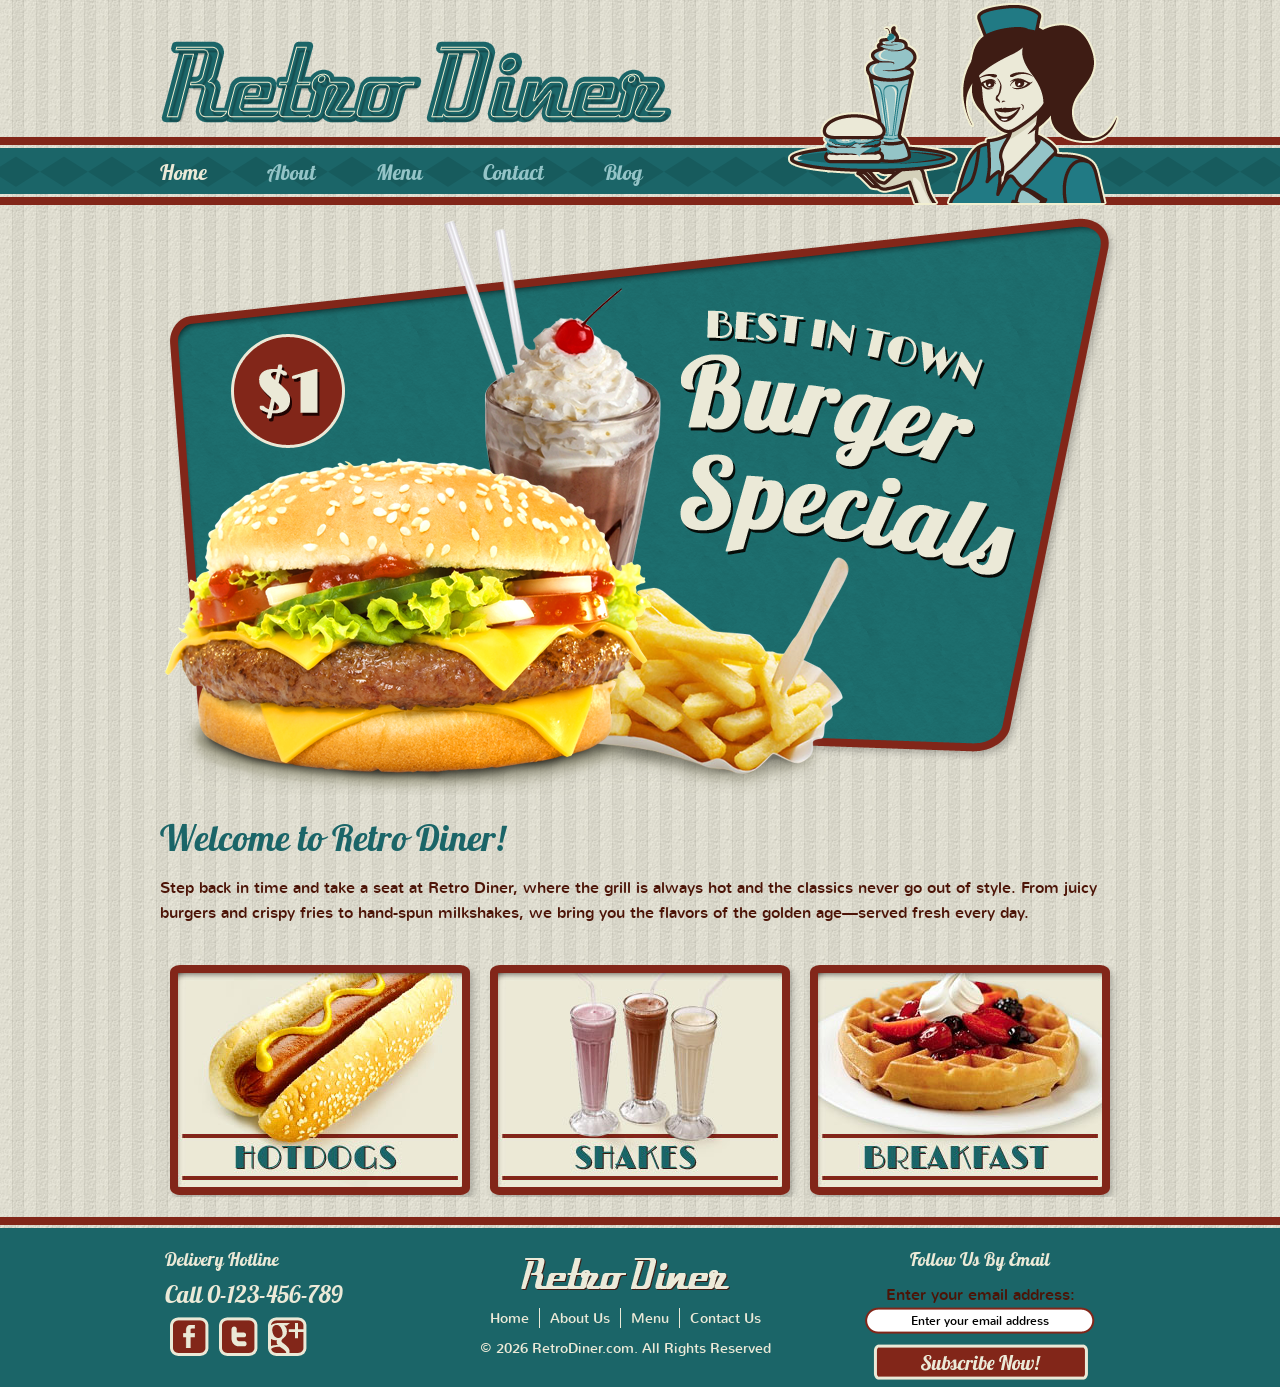
==== index.html @ 700c7e8f "Página accesible" ====
<!DOCTYPE html>
<html lang="en">
<!-- Website template by freewebsitetemplates.com -->
<head>
	<title>Retro Diner</title>
	<meta charset="utf-8">
	<link href="css/style.css" rel="stylesheet" type="text/css">
</head>
<body>
	<div id="header">
		<div>
			<a href="index.html" aria-label="Retro Diner home"><img class="logo" src="images/logo.png" width="513" height="84" alt="Retro Diner logo" title=""><img src="images/waitress.png" width="332" height="205" alt="" title=""></a>
			<nav>
				<ul class="navigation">
				<li>
					<a class="active" href="index.html">Home</a>
				</li>
				<li>
					<a href="about.html">About</a>
				</li>
				<li>
					<a href="burger.html">Menu</a>
				</li>
				<li>
					<a href="contact.html">Contact</a>
				</li>
				<li>
					<a href="blog.html">Blog</a>
				</li>
			</ul>
			</nav>
		</div>
	</div>
	<main id="body">
		<div class="featured"> <a href="burger.html" aria-label="View burger specials"><img src="images/burger-specials.png" width="960" height="590" alt="Burger specials"></a>
			<h1>Welcome to Retro Diner!</h1>
			<p>
				Step back in time and take a seat at Retro Diner, where the grill is always hot and the classics never go out of style. From juicy burgers and crispy fries to hand-spun milkshakes, we bring you the flavors of the golden age—served fresh every day.
			</p>
			<ul>
				<li>
					<a href="hotdog.html" aria-label="View hotdog menu"><img src="images/hotdogs.jpg" width="284" height="214" alt="Hotdog menu"></a>
				</li>
				<li>
					<a href="shake.html" aria-label="View shake menu"><img src="images/shakes.jpg" alt="Shake menu" width="284" height="214"></a>
				</li>
				<li>
					<a href="breakfast.html" aria-label="View breakfast menu"><img src="images/breakfast.jpg" alt="Breakfast menu" width="284" height="214"></a>
				</li>
			</ul>
		</div>
	</main>
	<footer id="footer">
		<div>
			<ul>
				<li class="first">
					<h2>Delivery Hotline</h2>
					<h3>Call 0-123-456-789</h3>
					<ul>
						<li>
							<a href="http://www.freewebsitetemplates.com/go/facebook" class="facebook" aria-label="Follow us on Facebook"></a>
						</li>
						<li>
							<a href="http://www.freewebsitetemplates.com/go/twitter" class="twitter" aria-label="Follow us on Twitter"></a>
						</li>
						<li>
							<a href="http://www.freewebsitetemplates.com/go/googleplus" class="googleplus" aria-label="Follow us on Google Plus"></a>
						</li>
					</ul>
				</li>
				<li>
					<a href="index.html" aria-label="Retro Diner home"><img class="logo" src="images/logo-footer.png" alt="Retro Diner footer logo"></a>
					<ul class="navigation">
						<li>
							<a href="index.html">Home</a>
						</li>
						<li>
							<a href="about.html">About Us</a>
						</li>
						<li>
							<a href="burger.html">Menu</a>
						</li>
						<li>
							<a href="contact.html">Contact Us</a>
						</li>
					</ul>
					<span>&copy; 2026 RetroDiner.com. All Rights Reserved</span>
				</li>
				<li class="last">
					<h2>Follow Us By Email</h2>
					<form action="index.html">
						<label for="subscribe">Enter your email address:</label>
						<input type="text" name="subscribe" id="subscribe" value="Enter your email address" aria-label="Email address" autocomplete="email">
						<button type="submit" aria-label="Subscribe now"></button>
					</form>
				</li>
			</ul>
		</div>
	</footer>
</body>
</html>
---- css/style.css ----
/** Website template by freewebsitetemplates.com **/
body {
	margin :0;
	padding :0;
	background :url("../images/bg-body.jpg");
	line-height :25px;
}
a {
	outline :0;
}

/* Make keyboard focus clearly visible across interactive elements */
a:focus,
button:focus,
input:focus,
textarea:focus,
select:focus,
[tabindex]:focus {
	outline :3px solid #ffd24a;
	outline-offset :3px;
}

/* Keep focus ring primarily for keyboard navigation when supported */
a:focus:not(:focus-visible),
button:focus:not(:focus-visible),
input:focus:not(:focus-visible),
textarea:focus:not(:focus-visible),
select:focus:not(:focus-visible),
[tabindex]:focus:not(:focus-visible) {
	outline :0;
}

a:focus,
a:focus-visible {
	text-decoration :underline;
}
img {
	border :0;
}
label {
	font-family :'NunitoRegular';
	font-size :16px;
	color :#4c1407;
	font-weight :normal;
}
@font-face {
	font-family :'NunitoRegular';
	src :url('../fonts/nunito-regular-webfont.eot');
	src :url('../fonts/nunito-regular-webfont.eot?#iefix') format('embedded-opentype'),
		url('../fonts/nunito-regular-webfont.woff') format('woff'),
		url('../fonts/nunito-regular-webfont.ttf') format('truetype'),
		url('../fonts/nunito-regular-webfont.svg#NunitoRegular') format('svg');
	font-weight :normal;
	font-style :normal;
}
@font-face {
	font-family :'Lobster1.4Regular';
	src :url('../fonts/lobster-webfont.eot');
	src :url('../fonts/lobster-webfont.eot?#iefix') format('embedded-opentype'),
		url('../fonts/lobster-webfont.woff') format('woff'),
		url('../fonts/lobster-webfont.ttf') format('truetype'),
		url('../fonts/lobster-webfont.svg#Lobster1.4Regular') format('svg');
	font-weight :normal;
	font-style :normal;
}
@font-face {
	font-family :'LimelightRegular';
	src :url('../fonts/limelight-webfont.eot');
	src :url('../fonts/limelight-webfont.eot?#iefix') format('embedded-opentype'),
		url('../fonts/limelight-webfont.woff') format('woff'),
		url('../fonts/limelight-webfont.ttf') format('truetype'),
		url('../fonts/limelight-webfont.svg#LimelightRegular') format('svg');
	font-weight :normal;
	font-style :normal;
}
#header {
	height :205px;
	width :100%;
	background :transparent url("../images/bg-navigation.png");
	background-repeat :repeat-x;
	background-position :bottom;
}
#header div {
	width :960px;
	margin :0 auto;
	height :203px;
	position :relative;
}
#header div a img {
	border :0;
	float :right;
	overflow :hidden;
}
#header div img.logo {
	border :0;
	float :left;
	overflow :hidden;
	margin-top :40px;
}
#header div ul.navigation {
	margin :0;
	padding :0;
	list-style-type :none;
	position :absolute;
	left :0px;
	top :160px;
	overflow :hidden;
	width :620px;
}
#header div ul.navigation li {
	float :left;
}
#header div ul.navigation li:first-child a {
	padding-left :0;
}
#header div ul.navigation li a {
	text-decoration :none;
	padding :0 30px;
	color :#ebe9d7;
	font-family :'Lobster1.4Regular';
	font-size :16px;
	color :#94c4c7;
	font-size :21px;
}
#header div ul.navigation li a:hover {
	color :#ebe9d7;
}
#header div ul.navigation li a.active {
	color :#ebe9d7;
}
#body {
	width :960px;
	margin :0 auto;
	overflow :hidden;
}
#body .featured {
	width :960px;
	overflow :hidden;
	margin-bottom :0;
}
#body .featured img {
	border :0;
}
#body .featured h1 {
	font-family :'Lobster1.4Regular';
	font-size :36px;
	color :#1b6568;
	display :block;
	font-weight :normal;
}
#body .featured p {
	font-family :'NunitoRegular';
	font-size :16px;
	color :#4c1407;
}
#body .featured p a {
	font-family :'NunitoRegular';
	font-size :16px;
	color :#4c1407;
}
#body .featured p a:hover {
	color :#80210b;
}
#body .featured ul {
	list-style-type :none;
	margin :40px 0 0 0;
	padding :0;
}
#body .featured ul li {
	float :left;
	width :320px;
	height :242px;
	text-align :center;
}
#body .featured ul li {
	background :transparent url("../images/frame.png");
	background-repeat :no-repeat;
	background-position :top;
	height :202px;
	width :280px;
	padding :8px 22px 22px 18px;
}
#body #content {
	width :960px;
	margin :30px 0;
	height :auto;
	padding-top :18px;
	background :transparent url("../images/bg-content-top.png");
	background-position :center top;
	background-repeat :no-repeat;
}
#body #content div {
	width :960px;
	background :transparent url("../images/bg-content-bottom.png");
	background-position :center bottom;
	background-repeat :no-repeat;
	padding-bottom :22px;
}
#body #content div div {
	width :860px;
	padding :10px 50px 20px 50px;
	background :transparent url("../images/bg-content.png");
	background-position :center center;
	background-repeat :repeat-y;
}
#body #content div div h1 {
	font-family :'Lobster1.4Regular';
	font-size :36px;
	color :#1b6568;
	font-weight :normal;
	margin-bottom :50px;
}
#body #content div div ul {
	list-style-type :none;
	margin :0;
	padding :0;
}
#body #content div div ul li {
	float :none;
	margin :0 0 50px 0;
	padding :0;
}
#body #content div div ul li h4 {
	font-family :'NunitoRegular';
	font-size :16px;
	color :#822619;
	font-weight :normal;
}
#body #content div div ul li h2 {
	font-family :'Lobster1.4Regular';
	font-size :18px;
	color :#822619;
	font-weight :normal;
}
#body #content div div ul li h2 a {
	font-family :'Lobster1.4Regular';
	font-size :24px;
	color :#822619;
	text-decoration :none;
	font-weight :normal;
}
#body #content div div ul li p {
	font-family :'NunitoRegular';
	font-size :16px;
	color :#822619;
	font-weight :normal;
}
#body #content div div ul li p a {
	font-family :'NunitoRegular';
	font-size :16px;
	color :#822619;
	font-weight :normal;
	text-decoration :underline;
}
#body #content div div ul li p a:hover {
	color:#a0210b;
}
#body #content div div ul li p span {
	font-family :'NunitoRegular';
	font-size :14px;
	color :#822619;
	font-weight :normal;
}
#body #content div div ul li h2 a:hover {
	color :#80210b;
}
#body .content div div form label {
	display :block;
}
#body .content div div form label span {
	display :block;
	color :#4c1407;
	font-family :'NunitoRegular';
	font-size :16px;
	font-weight :normal;
}
#body .content div div form label button {
	background :transparent url("../images/interface.png") no-repeat 0 -77px;
	width :286px;
	height :20px;
	border :0;
	padding :5px;
	margin-bottom :10px;
}
#body .content div div form label textarea {
	background :transparent url("../images/interface.png") no-repeat 0 -157px;
	width :522px;
	height :206px;
	border :0;
	padding :5px;
	margin-bottom :5px;
}
#body .content div div form button[type="submit"] {
	background :transparent url("../images/button.png") no-repeat 0 -450px;
	width :101px;
	height :36px;	
	border :0;
	padding :5px;
	margin-bottom :20px;
	cursor :pointer;
}
#body .content div div form button[type="submit"]:hover {
	background :transparent url("../images/button.png") no-repeat 0 -364px;
}
#body .content {
	width :620px;
	margin :30px 40px 30px 0;
	height :auto;
	padding-top :18px;
	background :transparent url("../images/bg-content-top2.png");
	background-position :center top;
	background-repeat :no-repeat;
	float :left;
}
#body .content div {
	width :620px;
	background :transparent url("../images/bg-content-bottom2.png");
	background-position :center bottom;
	background-repeat :no-repeat;
	padding-bottom :12px;
}
#body .content div div {
	width :540px;
	padding :10px 40px 20px 40px;
	background :transparent url("../images/bg-content2.png");
	background-position :center center;
	background-repeat :repeat-y;
}
#body .content div div h4 {
	font-size :24px;
	color :#822619;
	font-family :'Lobster1.4Regular';
	font-weight :normal;
}
#body .content div div p {
	font-family :'NunitoRegular';
	font-size :16px;
	color :#4c1407;
	text-align :justify;
}
#body .content div div p a {
	font-family :'NunitoRegular';
	font-size :16px;
	color :#4c1407;
}
#body .content div div p a:hover {
	color :#80210b;
}
#body .content div div h1 {
	font-family :'Lobster1.4Regular';
	font-size :36px;
	color :#1b6568;
	font-weight :normal;
}
#body .content div div ul {
	list-style-type :none;
	margin :0;
	padding :0;
	width :580px;
	margin-left :-22px;
}
#body .content div div ul li {
	margin-bottom :20px;
	border-style :dotted;
	border-top :none;
	border-left :none;
	border-right :none;
	padding :0 25px 10px 25px;
	position :relative;
}
#body .content div div ul li.last {
	border :none;
}
#body .content div div ul li h2 a {
	font-family :'Lobster1.4Regular';
	font-size :24px;
	color :#822619;
	font-weight :normal;
	text-decoration :none;
}
#body .content div div ul li p {
	font-family :'NunitoRegular';
	font-size :16px;
	color :#822619;
	font-weight :normal;
	text-decoration :none;
	width :440px;
}
#body .content div div ul li p a {
	font-family :'NunitoRegular';
	font-size :16px;
	color :#822619;
	font-weight :normal;
}
#body .content div div ul li p a:hover {
	font-family :'NunitoRegular';
	font-size :16px;
	color :#80210b;
	font-weight :normal;
}
#body .content div div ul li span.price {
	background :transparent url("../images/icon.png") no-repeat 0 -673px;
	width :70px;
	height :70px;
	display :block;
	text-align :center;
	line-height :70px;
	font-family :'LimelightRegular';
	color :#ebe9d7;
	font-size :28px;
	position :absolute;
	left :490px;
	top :0px;
}
#body .content div div div {
	background :none;
	text-align :center;
	width :530px;
	margin :0;
	padding :0;
}
#body .sidebar {
	width :280px;
	float :left;
	margin :30px 0;
	text-align :center;
	padding-top :30px;
}
#body .sidebar h1 {
	color :#1b6568;
	font-family :'Lobster1.4Regular';
	font-size :36px;
	font-weight :normal;
	margin-bottom :10px;
}
#body .sidebar span {
	color :#4c1407;
	font-family :'NunitoRegular';
	font-size :16px;
	font-weight :normal;
	display :block;
}
#body .sidebar ul.navigation {
	list-style-type :none;
	margin :50px 0 0 0;
	padding :0;
}
#body .sidebar ul.navigation li {
	border-style :solid;
	border-color :#822619;
	border-left :none;
	border-right :none;
	border-top :none;
	height :50px;
	line-height :50px;
}
#body .sidebar ul.navigation li.first {
	border-style :solid;
	border-color :#822619;
	border-left :none;
	border-right :none;
}
#body .sidebar ul.navigation li a {
	text-decoration :none;
	font-family :'LimelightRegular';
	font-size :32px;
	color :#822619;
	text-align :center;
	font-weight :normal;
}
#body .sidebar ul.navigation li a:hover {
	color :#1b6568;
	font-size :32px;
	font-family :'LimelightRegular';
}
#body .sidebar ul.navigation li a.active {
	color :#1b6568;
	font-size :32px;
	font-family :'LimelightRegular';
}
#body .sidebar a.download {
	background :transparent url("../images/button.png") no-repeat 0 -96px;
	display :block;
	height :46px;
	width :278px;
	line-height :46px;
	text-decoration :none;
	color :#ebe9d7;
	font-size :26px;
	font-family :'Lobster1.4Regular';
	margin-top :40px;
}
#body .sidebar a.download:hover {
	background :transparent url("../images/button.png") no-repeat 0 0;
}
#body .sidebar ul li.last {
	border-bottom :none;
}
#body .sidebar ul {
	list-style-type :none;
	margin :0 0 50px 0;
	padding :0;
}
#body .sidebar ul li.first {
	border-style :dotted;
	border-color :#822619;
	border-left :none;
	border-right :none;
	border-top :dotted;
}
#body .sidebar ul li {
	border-style :dotted;
	border-color :#822619;
	border-left :none;
	border-right :none;
	border-top :none;
	line-height :18px;
	padding :10px 10px;
	font-family :'NunitoRegular';
}
#body .sidebar ul li a {
	font-family :'NunitoRegular';
	text-decoration :none;
	color :#3e1c14;
	font-size :16px;
}
#body .sidebar ul li a:hover {
	font-family :'NunitoRegular';
	text-decoration :none;
	color :#1B6568;
	font-size :16px;
}
#body .sidebar ul {
	margin-top :30px;
}
#body div#section {
	float :left;
	height :auto;
	margin :30px 40px 30px 0;
	padding-top :18px;
	width :620px;
}
#body div#section div.section {
	background :transparent url("../images/bg-blog-top.png");
	background-repeat :no-repeat;
	background-position :top center;
	width :532px;
	padding-top :18px;
	margin :0 0 50px 0;
	position :relative;
	left :20px;
	float :right;
}
#body div#section div.section div {
	background :transparent url("../images/bg-blog-bottom.png");
	background-repeat :no-repeat;
	background-position :center bottom;
	width :532px;
	padding-bottom :25px;
}
#body div#section div.section div div {
	background :transparent url("../images/bg-blog-center.png");
	background-repeat :repeat-y;
	background-position :center;
	width :452px;
	padding :10px 40px 10px 40px;
}
#body div#section div.section div div a img {
	border :0;
	margin :0 20px 0 0;
	float :left;
}
#body div#section div.section div div h2 {
	font-family :'LimelightRegular';
	color :#1b6568;
	font-size :28px;
	font-weight :normal;
	margin :0;
	padding :0;
	text-transform :uppercase;
	width :auto;
}
#body div#section div.section div div h2 a {
	font-family :'LimelightRegular';
	color :#822619;
	font-size :28px;
	font-weight :normal;
	text-decoration :none;
	line-height :30px;
}
#body div#section div.section div div h2 a:hover {
	color :#1b6568;
	text-decoration :none;
}
#body div#section div.section div div h3 {
	font-family :'NunitoRegular';
	color :#4c1407;
	font-size :14px;
	font-weight :normal;
	margin :25px 0 0 0;
	padding :0;
	width :auto;
}
#body div#section div.section div div h3 a {
	color :#80210b;
	text-decoration :underline;
}
#body div#section div.section div div a {
	text-decoration :underline;
	color :#80210b;
}
#body div#section div.section div div a:hover {
	text-decoration :underline;
}
#body div#section div.section div div a span {
	font-family :'NunitoRegular';
	color :#80210b;
	font-size :14px;
	font-weight :normal;
	padding :0;
	width :auto;
}
#body div#section div.section div div p {
	font-family :'NunitoRegular';
	color :#4c1407;
	font-size :14px;
	width :auto;
	margin-top :70px;
}
#body div#section div.section div div a.price {
	background :transparent url("../images/icon.png") no-repeat 0 0;
	width :90px;
	height :69px;
	display :block;
	padding-top :20px;
	text-align :center;
	font-family :'LimelightRegular';
	font-size :24px;
	color :#ebe9d7;
	text-decoration :none;
	position :absolute;
	top :0;
	left :-100px;
}
#body div#section div.section div div a.price span {
	display :block;
	font-family :'LimelightRegular';
	font-size :24px;
	color :#ebe9d7;
}
#footer {
	height :130px;
	width :100%;
	padding :20px 0;
	margin-top :20px;
	background :transparent url("../images/bg-footer.jpg");
	background-repeat :repeat-x;
	background-position :top;
	background-color :#1b6568;
}
#footer div {
	width :960px;
	margin :0 auto;
}
#footer div ul {
	list-style-type :none;
	margin :0;
	padding :0;
}
#footer div ul li.first {
	text-align :left;
}
#footer div ul li img {
	border :0;
}
#footer div ul li {
	float :left;
	width :300px;
	padding :0 5px;
	text-align :center;
}
#footer div ul li.last {
	padding-left :75px;
	width :250px;
}
#footer div ul li h2 {
	color :#ebe9d7;
	font-family :'Lobster1.4Regular';
	font-weight :normal;
	font-size :18px;
	margin :10px 0;
	padding :0;
}
#footer div ul li h3 {
	color :#ebe9d7;
	font-family :'Lobster1.4Regular';
	font-size :24px;
	font-weight :normal;
	margin :10px 0;
	padding :0;
}
#footer div ul li ul {
	list-style-type :none;
	margin :0;
	padding :0;
}
#footer div ul li img.logo {
	margin-top :20px;
}
#footer div ul li ul li {
	float :left;
	width :auto;
	margin :0 5px;
	padding :0;
}
#footer div ul li ul .connect li {
	float :left;
	width :auto;
	margin :0 5px;
	padding :0;
}
#footer div ul li ul li a.facebook {
	background :transparent url("../images/icon.png") no-repeat 0 -228px;
	float :left;
	height :39px;
	width :39px;
}
#footer div ul li ul li a.facebook:hover {
	background :transparent url("../images/icon.png") no-repeat 0 -139px;
}
#footer div ul li ul li a.twitter {
	background :transparent url("../images/icon.png") no-repeat 0 -584px;
	float :left;
	height :39px;
	width :39px;
}
#footer div ul li ul li a.twitter:hover {
	background :transparent url("../images/icon.png") no-repeat 0 -495px;
}
#footer div ul li ul li a.googleplus {
	background :transparent url("../images/icon.png") no-repeat 0 -406px;
	float :left;
	height :39px;
	width :92px;
}
#footer div ul li ul li a.googleplus:hover {
	background :transparent url("../images/icon.png") no-repeat 0 -317px;
}
#footer div ul li input[type="submit"],
#footer div ul li button[type="submit"] {
	background :transparent url("../images/button.png") no-repeat 0 -278px;
	width :215px;
	height :36px;
	border :0;
	cursor :pointer;
}
#footer div ul li input[type="submit"]:hover,
#footer div ul li button[type="submit"]:hover {
	background :transparent url("../images/button.png") no-repeat 0 -192px;
}
#footer div ul li input {
	background :transparent url("../images/interface.png") no-repeat 0 0;
	border :0;
	width :220px;
	height :17px;
	padding :5px 5px;
	text-align :center;
	font-family :'NunitoRegular';
	font-size :12px;
	margin-bottom :10px;
}
#footer div ul li span {
	display :block;
	color :#ebe9d7;
	font-family :'NunitoRegular';
	font-size :14px;
}
#footer div ul li ul.navigation {
	list-style-type :none;
	margin :0 auto;
	padding :10px 0 0 0;
	display :inline-block;
	overflow :hidden;
	height :20px;
}
#footer div ul li ul.navigation li {
	margin :0;
	padding :0;
}
#footer div ul li ul.navigation li a {
	color :#ebe9d7;
	font-family :'NunitoRegular';
	font-weight :normal;
	font-size :14px;
	text-decoration :none;
	padding :0 10px;
	display :block;
	border-style :solid;
	border-right :none;
	border-top :none;
	border-bottom :none;
	border-color :#ebe9d7;
	border-width :1px;
	line-height :20px;
}
#footer div ul li ul.navigation li a:hover {
	text-decoration :underline;
}
#footer div ul li ul.navigation li:first-child a {
	border-left :none;
}
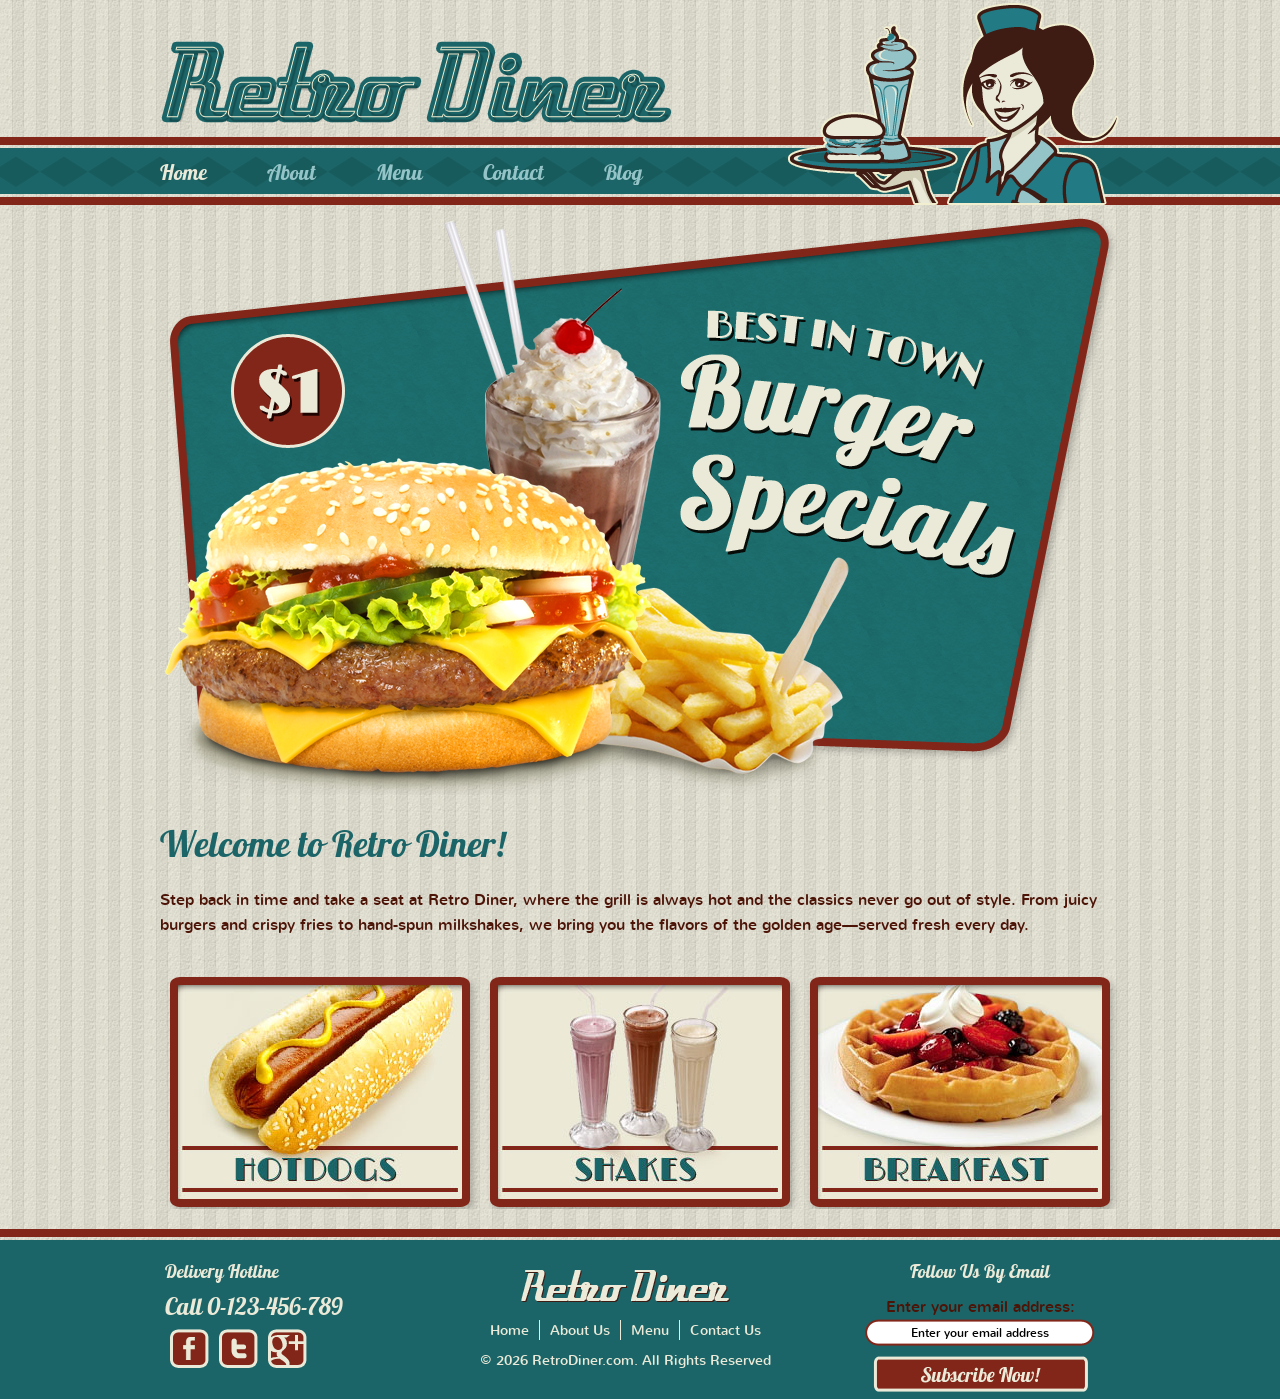
==== commit 87b01ace: "Second Version" ====
--- a/index.html
+++ b/index.html
@@ -8,9 +8,9 @@
 	<link href="css/style.css" rel="stylesheet" type="text/css">
 </head>
 <body>
-	<div id="header">
+	<header id="header">
 		<div>
-			<a href="index.html" aria-label="Retro Diner home"><img class="logo" src="images/logo.png" width="513" height="84" alt="Retro Diner logo" title=""><img src="images/waitress.png" width="332" height="205" alt="" title=""></a>
+			<a href="index.html" aria-label="Retro Diner home"><h1 class="site-title"><img class="logo" src="images/logo.png" width="513" height="84" alt="Retro Diner logo" title=""></h1><img src="images/waitress.png" width="332" height="205" alt="" title=""></a>
 			<nav>
 				<ul class="navigation">
 				<li>
@@ -31,10 +31,10 @@
 			</ul>
 			</nav>
 		</div>
-	</div>
+	</header>
 	<main id="body">
 		<div class="featured"> <a href="burger.html" aria-label="View burger specials"><img src="images/burger-specials.png" width="960" height="590" alt="Burger specials"></a>
-			<h1>Welcome to Retro Diner!</h1>
+			<h2 class="page-title">Welcome to Retro Diner!</h2>
 			<p>
 				Step back in time and take a seat at Retro Diner, where the grill is always hot and the classics never go out of style. From juicy burgers and crispy fries to hand-spun milkshakes, we bring you the flavors of the golden age—served fresh every day.
 			</p>
@@ -71,6 +71,7 @@
 				</li>
 				<li>
 					<a href="index.html" aria-label="Retro Diner home"><img class="logo" src="images/logo-footer.png" alt="Retro Diner footer logo"></a>
+					<nav aria-label="Footer navigation">
 					<ul class="navigation">
 						<li>
 							<a href="index.html">Home</a>
@@ -85,6 +86,7 @@
 							<a href="contact.html">Contact Us</a>
 						</li>
 					</ul>
+					</nav>
 					<span>&copy; 2026 RetroDiner.com. All Rights Reserved</span>
 				</li>
 				<li class="last">
--- a/css/style.css
+++ b/css/style.css
@@ -97,6 +97,17 @@
 	overflow :hidden;
 	margin-top :40px;
 }
+#header div h1.site-title {
+	margin :0;
+	padding :0;
+	float :left;
+	line-height :0;
+}
+#header div h1.site-title img.logo {
+	float :none;
+	margin-top :40px;
+	display :block;
+}
 #header div ul.navigation {
 	margin :0;
 	padding :0;
@@ -121,6 +132,7 @@
 	font-size :16px;
 	color :#94c4c7;
 	font-size :21px;
+	display :block;
 }
 #header div ul.navigation li a:hover {
 	color :#ebe9d7;
@@ -141,7 +153,8 @@
 #body .featured img {
 	border :0;
 }
-#body .featured h1 {
+#body .featured h1,
+#body .featured h2.page-title {
 	font-family :'Lobster1.4Regular';
 	font-size :36px;
 	color :#1b6568;
@@ -203,7 +216,8 @@
 	background-position :center center;
 	background-repeat :repeat-y;
 }
-#body #content div div h1 {
+#body #content div div h1,
+#body #content div div h2.page-title {
 	font-family :'Lobster1.4Regular';
 	font-size :36px;
 	color :#1b6568;
@@ -226,7 +240,8 @@
 	color :#822619;
 	font-weight :normal;
 }
-#body #content div div ul li h2 {
+#body #content div div ul li h2,
+#body #content div div ul li h3 {
 	font-family :'Lobster1.4Regular';
 	font-size :18px;
 	color :#822619;
@@ -326,7 +341,8 @@
 	background-position :center center;
 	background-repeat :repeat-y;
 }
-#body .content div div h4 {
+#body .content div div h4,
+#body .content div div h3.section-subtitle {
 	font-size :24px;
 	color :#822619;
 	font-family :'Lobster1.4Regular';
@@ -346,7 +362,8 @@
 #body .content div div p a:hover {
 	color :#80210b;
 }
-#body .content div div h1 {
+#body .content div div h1,
+#body .content div div h2.page-title {
 	font-family :'Lobster1.4Regular';
 	font-size :36px;
 	color :#1b6568;
@@ -426,7 +443,8 @@
 	text-align :center;
 	padding-top :30px;
 }
-#body .sidebar h1 {
+#body .sidebar h1,
+#body .sidebar h2.section-title {
 	color :#1b6568;
 	font-family :'Lobster1.4Regular';
 	font-size :36px;
@@ -467,6 +485,7 @@
 	color :#822619;
 	text-align :center;
 	font-weight :normal;
+	display :block;
 }
 #body .sidebar ul.navigation li a:hover {
 	color :#1b6568;
@@ -803,6 +822,23 @@
 	border-width :1px;
 	line-height :20px;
 }
+
+/* Keep the focus ring inside each nav item so it is not clipped by containers */
+#header div ul.navigation li:focus-within,
+#body .sidebar ul.navigation li:focus-within,
+#footer div ul li ul.navigation li:focus-within {
+	outline :0;
+}
+
+#header div ul.navigation li a:focus,
+#header div ul.navigation li a:focus-visible,
+#body .sidebar ul.navigation li a:focus,
+#body .sidebar ul.navigation li a:focus-visible,
+#footer div ul li ul.navigation li a:focus,
+#footer div ul li ul.navigation li a:focus-visible {
+	outline :0;
+	box-shadow :inset 0 0 0 3px #ffd24a;
+}
 #footer div ul li ul.navigation li a:hover {
 	text-decoration :underline;
 }
